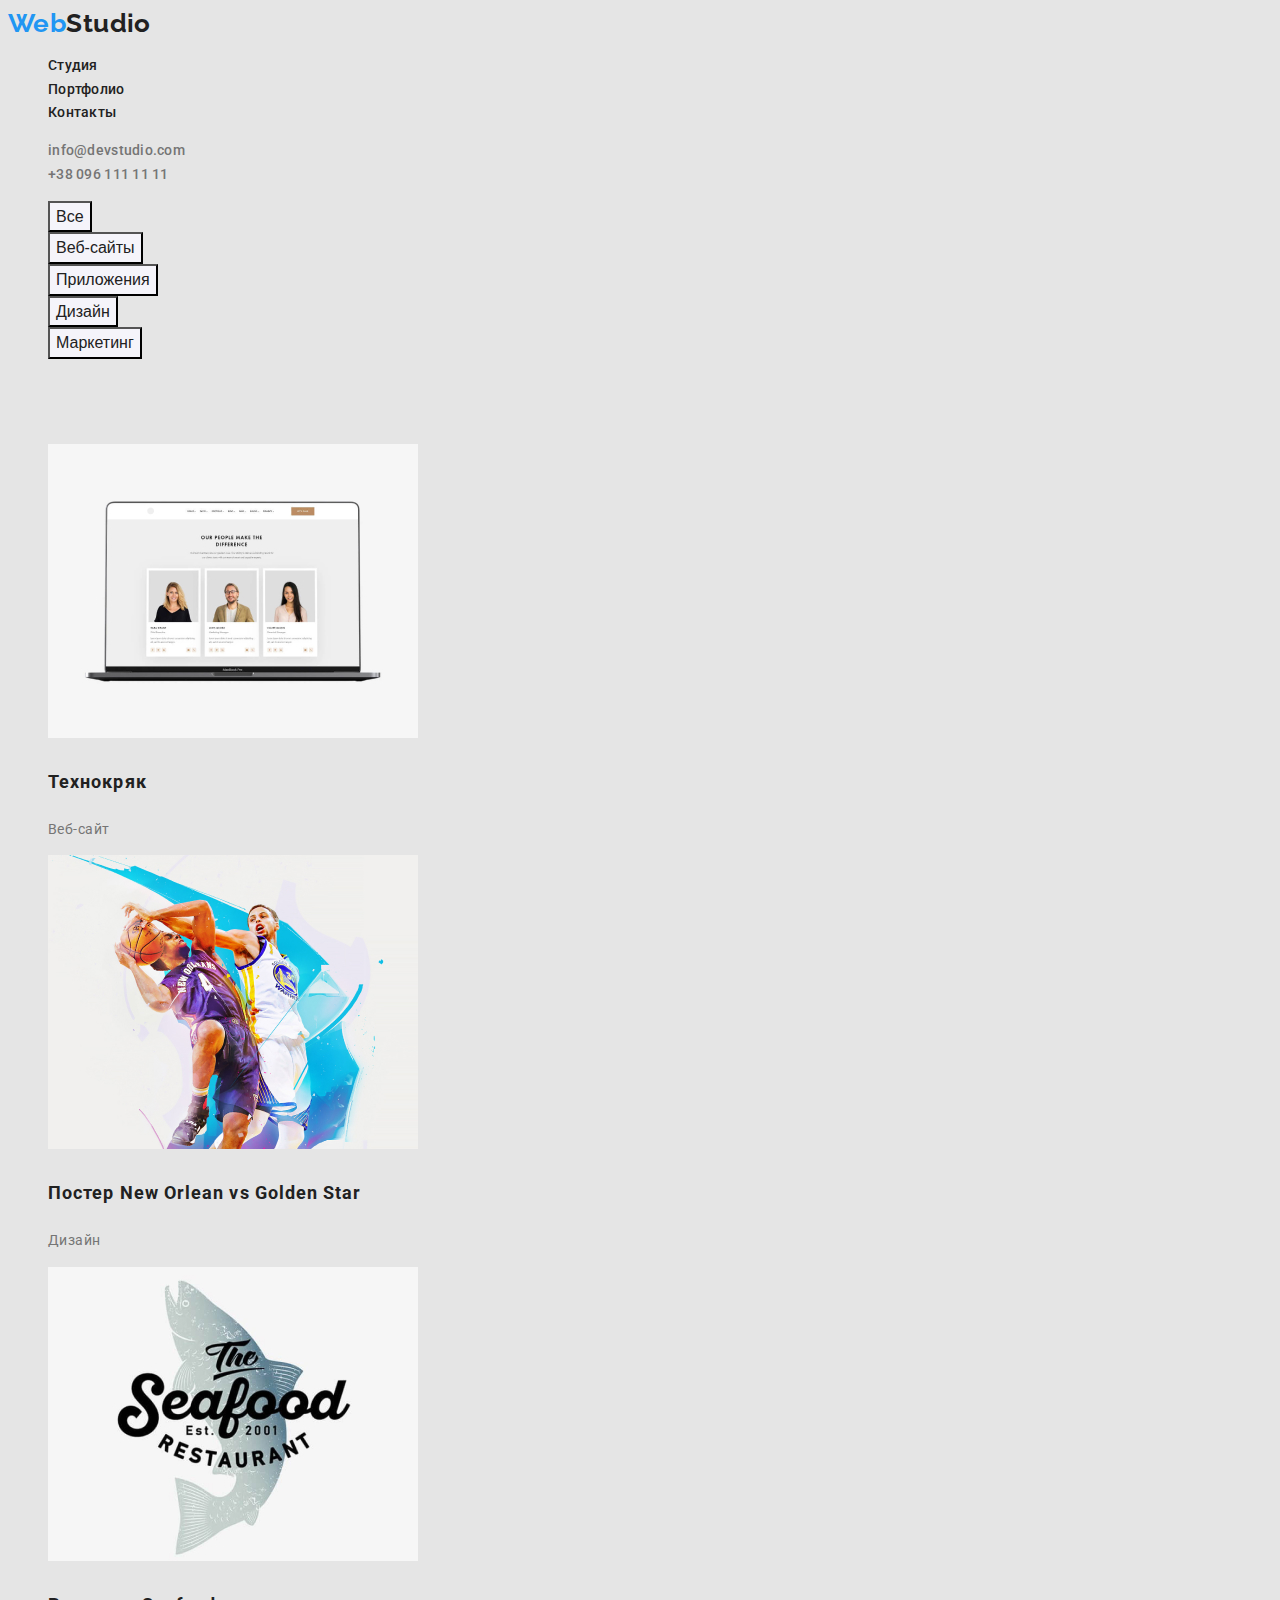
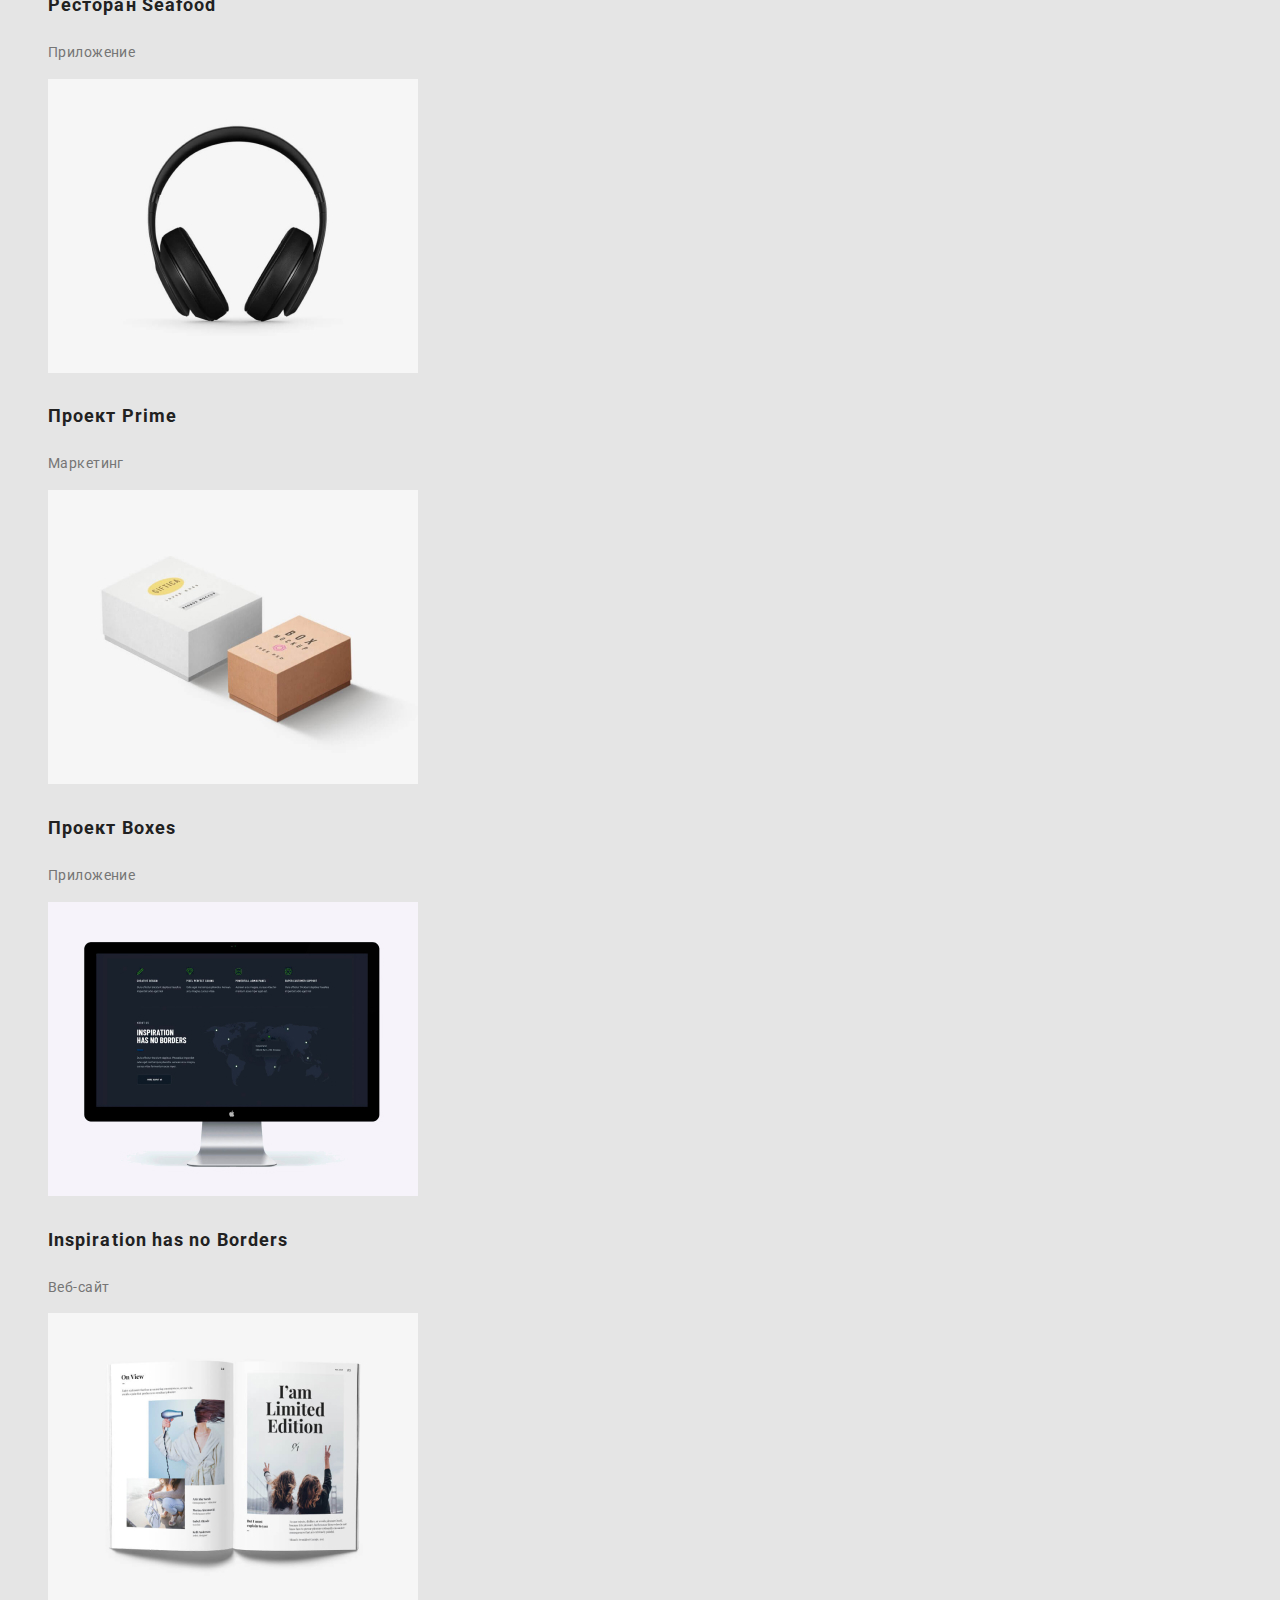
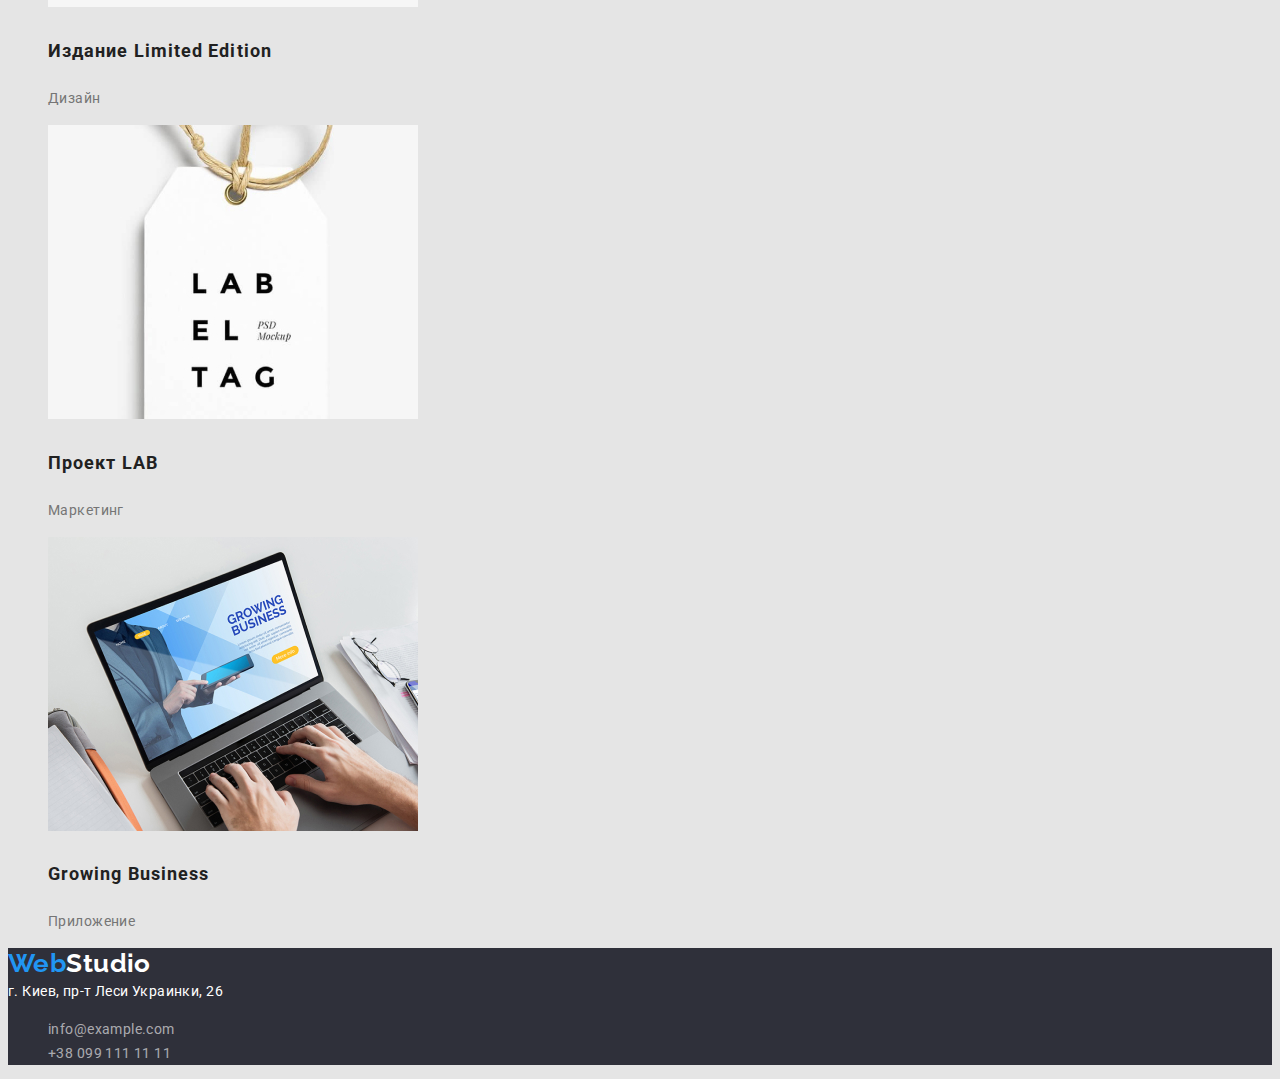
==== portfolio.html @ 84932053 "Add styles" ====
<!DOCTYPE html>
<html lang="en">
<head>
    <meta charset="UTF-8">
    <meta http-equiv="X-UA-Compatible" content="IE=edge">
    <meta name="viewport" content="width=device-width, initial-scale=1.0">
    <title>Portfolio</title>
    <link rel="preconnect" href="https://fonts.googleapis.com">
<link rel="preconnect" href="https://fonts.gstatic.com" crossorigin>
<link href="https://fonts.googleapis.com/css2?family=Raleway:wght@700&family=Roboto:wght@400;500;700;900&display=swap" rel="stylesheet">
<link rel="stylesheet" href="./css/styles.css">
</head>
<body>
    <!--Хедер страницы-->
    <header > 
        <nav>
            <a href="./index.html" class="logo">Web<span class="logo-secondary">Studio</span></a>
            <ul class="site-nav">
                <li> <a href="">Студия</a></li>
                <li> <a href="./portfolio.html">Портфолио</a></li>
                <li> <a href="">Контакты</a></li>
            </ul>
        </nav>
        <ul class="contact-nav">
            <li><a href="mailto:info@devstudio.com">info@devstudio.com</a></li>
            <li><a href="tel:+380961111111">+38 096 111 11 11</a></li>
        </ul>
    </header>
    <main>
        <!-- Фильтр -->
        <ul>
            <li><button type="button" class="button">Все</button></li>
            <li><button type="button" class="button">Веб-сайты</button></li>
            <li><button type="button" class="button">Приложения</button></li>
            <li><button type="button" class="button">Дизайн</button></li>
            <li><button type="button" class="button">Маркетинг</button></li>
        </ul>
        <!--Секция 1-->
        <section>
            <h1 class="section-none-title">Наши работы</h1>
                <ul class="filter">
                    <li>
                        <a href="">
                            <img src="./images/tehno.jpg" height="294" width="370" alt="Веб-сайт Технокряк">
                            <h3 class="filter-title">Технокряк</h3>
                            <p class="filter-text">Веб-сайт</p>
                        </a>
                    </li>
                    <li>
                        <a href="">
                            <img src="./images/poster.jpg" height="294" width="370" alt="Веб-сайт Технокряк">
                            <h3 class="filter-title">Постер New Orlean vs Golden Star</h3>
                            <p class="filter-text">Дизайн</p>
                        </a>
                    </li>
                    <li>
                        <a href="">
                            <img src="./images/seafood.jpg" height="294" width="370" alt="Веб-сайт Технокряк">
                            <h3 class="filter-title">Ресторан Seafood</h3>
                            <p class="filter-text">Приложение</p>
                        </a>
                    </li>
                    <li>
                        <a href="">
                            <img src="./images/prime.jpg" height="294" width="370" alt="Веб-сайт Технокряк">
                            <h3 class="filter-title">Проект Prime</h3>
                            <p class="filter-text">Маркетинг</p>
                        </a>
                    </li>
                    <li>
                        <a href="">
                            <img src="./images/boxes.jpg" height="294" width="370" alt="Веб-сайт Технокряк">
                            <h3 class="filter-title">Проект Boxes</h3>
                            <p class="filter-text">Приложение</p>
                        </a>
                    </li>
                    <li>
                        <a href="">
                            <img src="./images/inspiration.jpg" height="294" width="370" alt="Веб-сайт Технокряк">
                            <h3 class="filter-title">Inspiration has no Borders</h3>
                            <p class="filter-text">Веб-сайт</p>
                        </a>
                    </li>
                    <li>
                        <a href="">
                            <img src="./images/limited.jpg" height="294" width="370" alt="Веб-сайт Технокряк">
                            <h3 class="filter-title">Издание Limited Edition</h3>
                            <p class="filter-text">Дизайн</p>
                        </a>
                    </li>
                    <li>
                        <a href="">
                            <img src="./images/lab.jpg" height="294" width="370" alt="Веб-сайт Технокряк">
                            <h3 class="filter-title">Проект LAB</h3>
                            <p class="filter-text">Маркетинг</p>
                        </a>
                    </li>
                    <li>
                        <a href="">
                            <img src="./images/growing.jpg" height="294" width="370" alt="Веб-сайт Технокряк">
                            <h3 class="filter-title">Growing Business</h3>
                            <p class="filter-text">Приложение</p>
                        </a>
                    </li>
                </ul>
        </section>
       
    </main>
     <!--Футер-->
     <footer class="footer">
        <a href="./index.html" class="logo">Web<span class="logo-footer">Studio</span></a>
        <address>
            г. Киев, пр-т Леси Украинки, 26            
        </address>
        <ul class="contact-footer">
            <li>
            <a href="mailto:info@example.com">info@example.com</a>
            </li>
            <li><a href="tel:+380991111111">+38 099 111 11 11</a></li>
        </ul>
    </footer>
    
</body>
</html>
---- css/styles.css ----
:root{
  --primary-text-color: #757575;
  --title-text-color: #212121;
  --hero-text-color: #FFFFFF;
  --secondary-linc-color:#2196F3;
  --footer-text-color: rgba(255, 255, 255, 0.6);
  --primary-page-color:#E5E5E5;
  --secondary-page-color:#F5F4FA;
  --footer-color: #2F303A;
  --header-color: #FFFFFF;
  --button-color: #2196F3;
}

body {
  color: var(--primary-text-color);
  background-color: var(--primary-page-color);
  font-family: roboto,sans-serif;
  font-size: 14px;
  line-height: 1.7;
  letter-spacing: 0.03em;

}
/* основной цвет стрвницы #E5E5E5
вторичный цвет страницы #F5F4FA
цвет хедера #FFFFFF
цвет футера #2F303A
цвет кнопки #2196F3 

основной цвет текста, цвет ссылок хедера #757575
текст заголовков, текст ссылок навигации хедера #212121
текст главного заголовка, текст цвета текста кнопки #FFFFFF
вторичнй цвет ссылок #2196F3
цвет текста ссылок футера rgba(255, 255, 255, 0.6)

*/
.logo {
  color: var(--secondary-linc-color);
  font-family: raleway,sans-serif;
  text-decoration: none;
  font-weight: 700;
  font-size: 26px;
  line-height: 1.2;
  /* letter-spacing: 0.03em; */
}

.logo-secondary {
  color: var(--title-text-color);
}
ul {
  list-style: none;
  
}

/* header */
.site-nav a {
  color: var(--title-text-color);
  font-family: Roboto,sans-serif;
  font-weight: 500;
  /* font-size: 14px; */
  line-height: 1.2;
  letter-spacing: 0.02em;
  text-decoration: none;  
}

.site-nav a:hover,
.site-nav a:focus,
.contact-nav a:hover,
.contact-nav a:focus {
  color: var(--secondary-linc-color);
}

.contact-nav a {
  color: var(--primary-text-color);
  text-decoration: none;
  font-weight: 500;
  /* font-size: 14px; */
  line-height: 1.1;
  letter-spacing: 0.02em;
}

.hero {
  background-color: var(--footer-color);
}

.hero > .hero-title {
  color: var(--hero-text-color);
  font-weight: 900;
  font-size: 44px;
  line-height: 1.4;
  text-align: center;
  letter-spacing: 0.06em;
  text-transform: uppercase;

}

/* .section {
  background-color: #e5e5e5;
} */

.section-secondary {
  background-color: var(--secondary-page-color);
}

.section-title,
.section-secondary-title,
 {
  color: var(--title-text-color);
  font-weight: bold;
  font-size: 36px;
  line-height: 1.2;
  text-align: center;
}

.filter-title
 {
  color: var(--title-text-color);
  font-weight: bold;
  font-size: 18px;
  line-height: 2;
  letter-spacing: 0.06em;

}

.filter-text{
  color: var(--primary-text-color);
}

.section-none-title {
  color: var(--primary-page-color);
}

.feature-list .title{
  color: var(--title-text-color);
  font-weight: bold;
  line-height: 1.1;
}

.button-primary{
  background-color: var(--button-color);
  color: var(--header-color);
  cursor: pointer;
  font-weight: bold;
  font-size: 16px;
  line-height: 1.9;
/* identical to box height, or 187% */
  align-items: center;
  text-align: center;
  letter-spacing: 0.06em;
}

.button-primary:hover,
.button-primary:focus
{
  background-color: var(--secondary-page-color);
  color: var(--title-text-color); 
}

.button{
  background-color: var(--secondary-page-color);
  color: var(--title-text-color); 
  cursor: pointer;
  font-weight: 500;
  font-size: 16px;
  line-height: 1.6;
  text-align: center;
}

.button:hover,
.button:focus
{
  background-color: var(--button-color);
  color: var(--header-color);
}

.filter a{
  text-decoration: none;
}


/* footer */

.footer{
  background-color: var(--footer-color);
}

.logo-footer{
  color:var(--hero-text-color);
}

address{
  color: var(--hero-text-color);
  font-style: normal;
}

.contact-footer a{
  color: var(--footer-text-color);
  text-decoration: none;
}

.contact-footer a:hover,
.contact-footer a:focus {
  color: var(--secondary-linc-color);
}
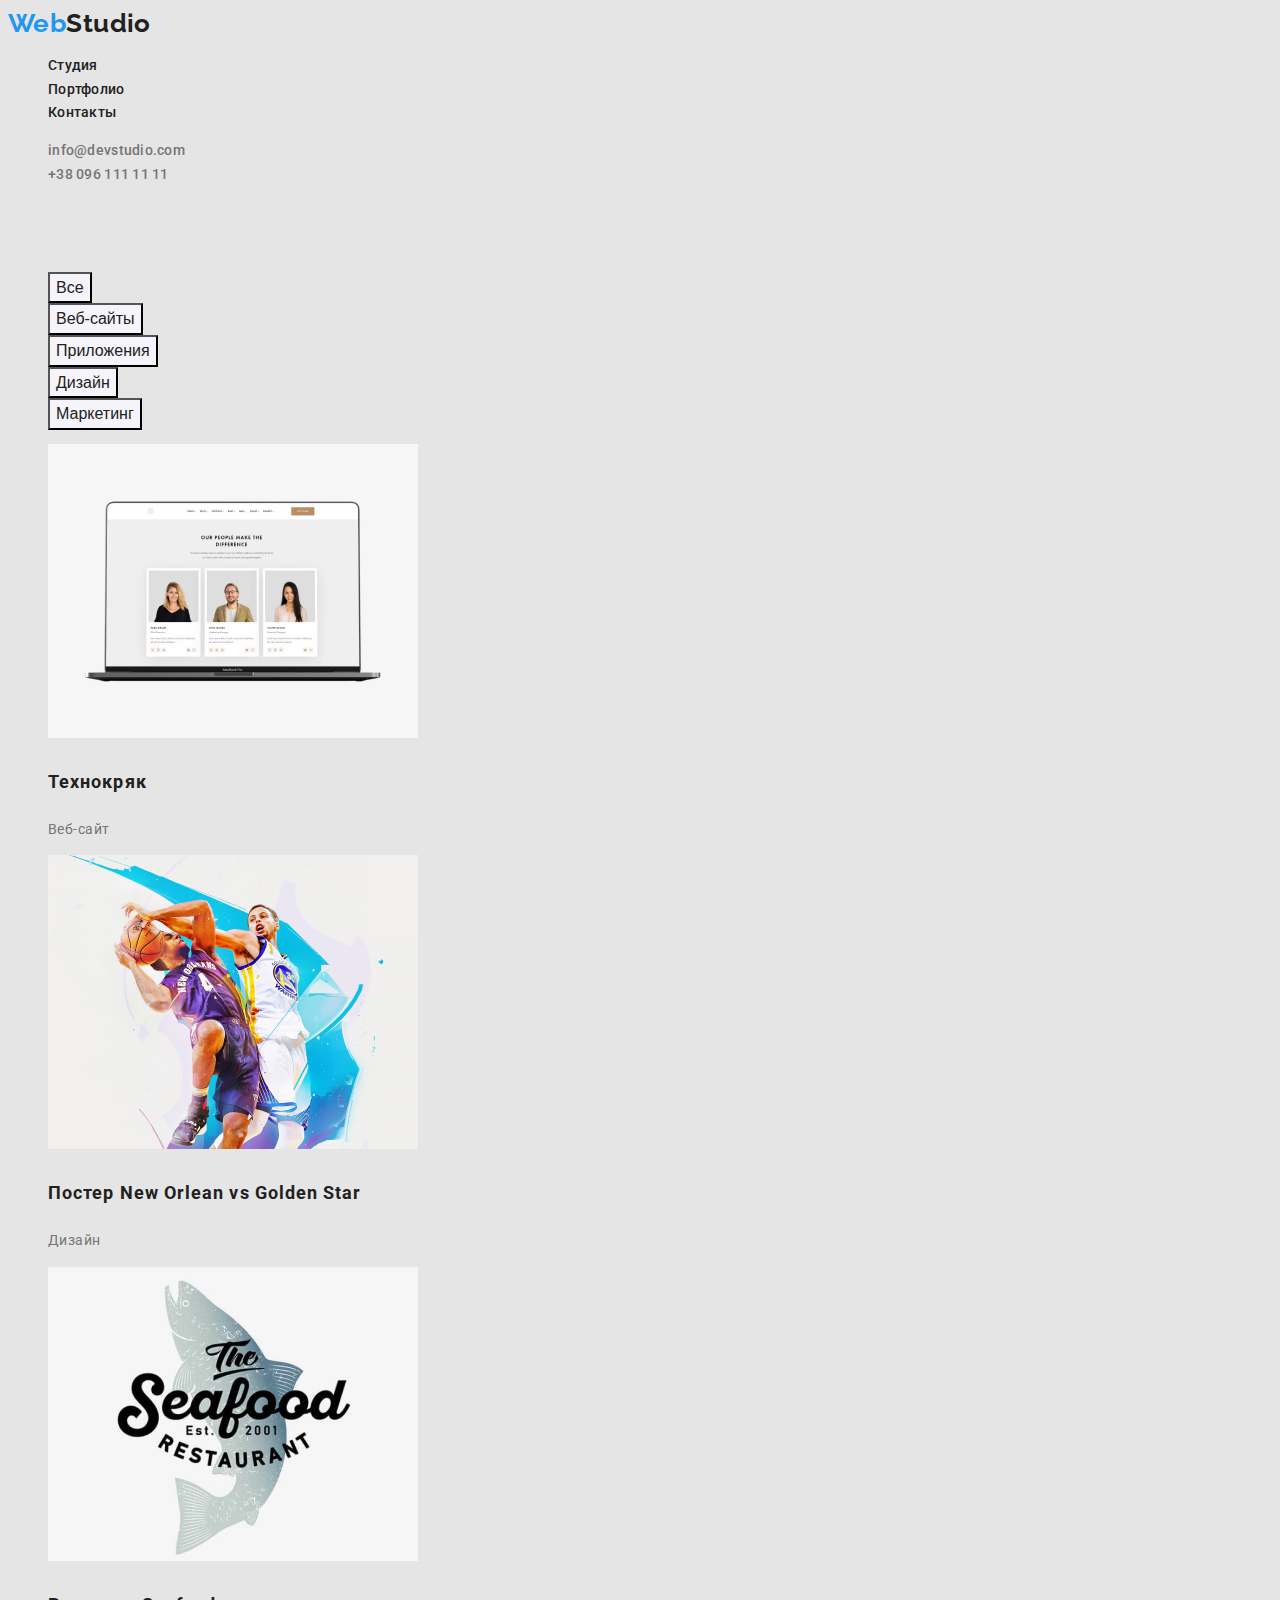
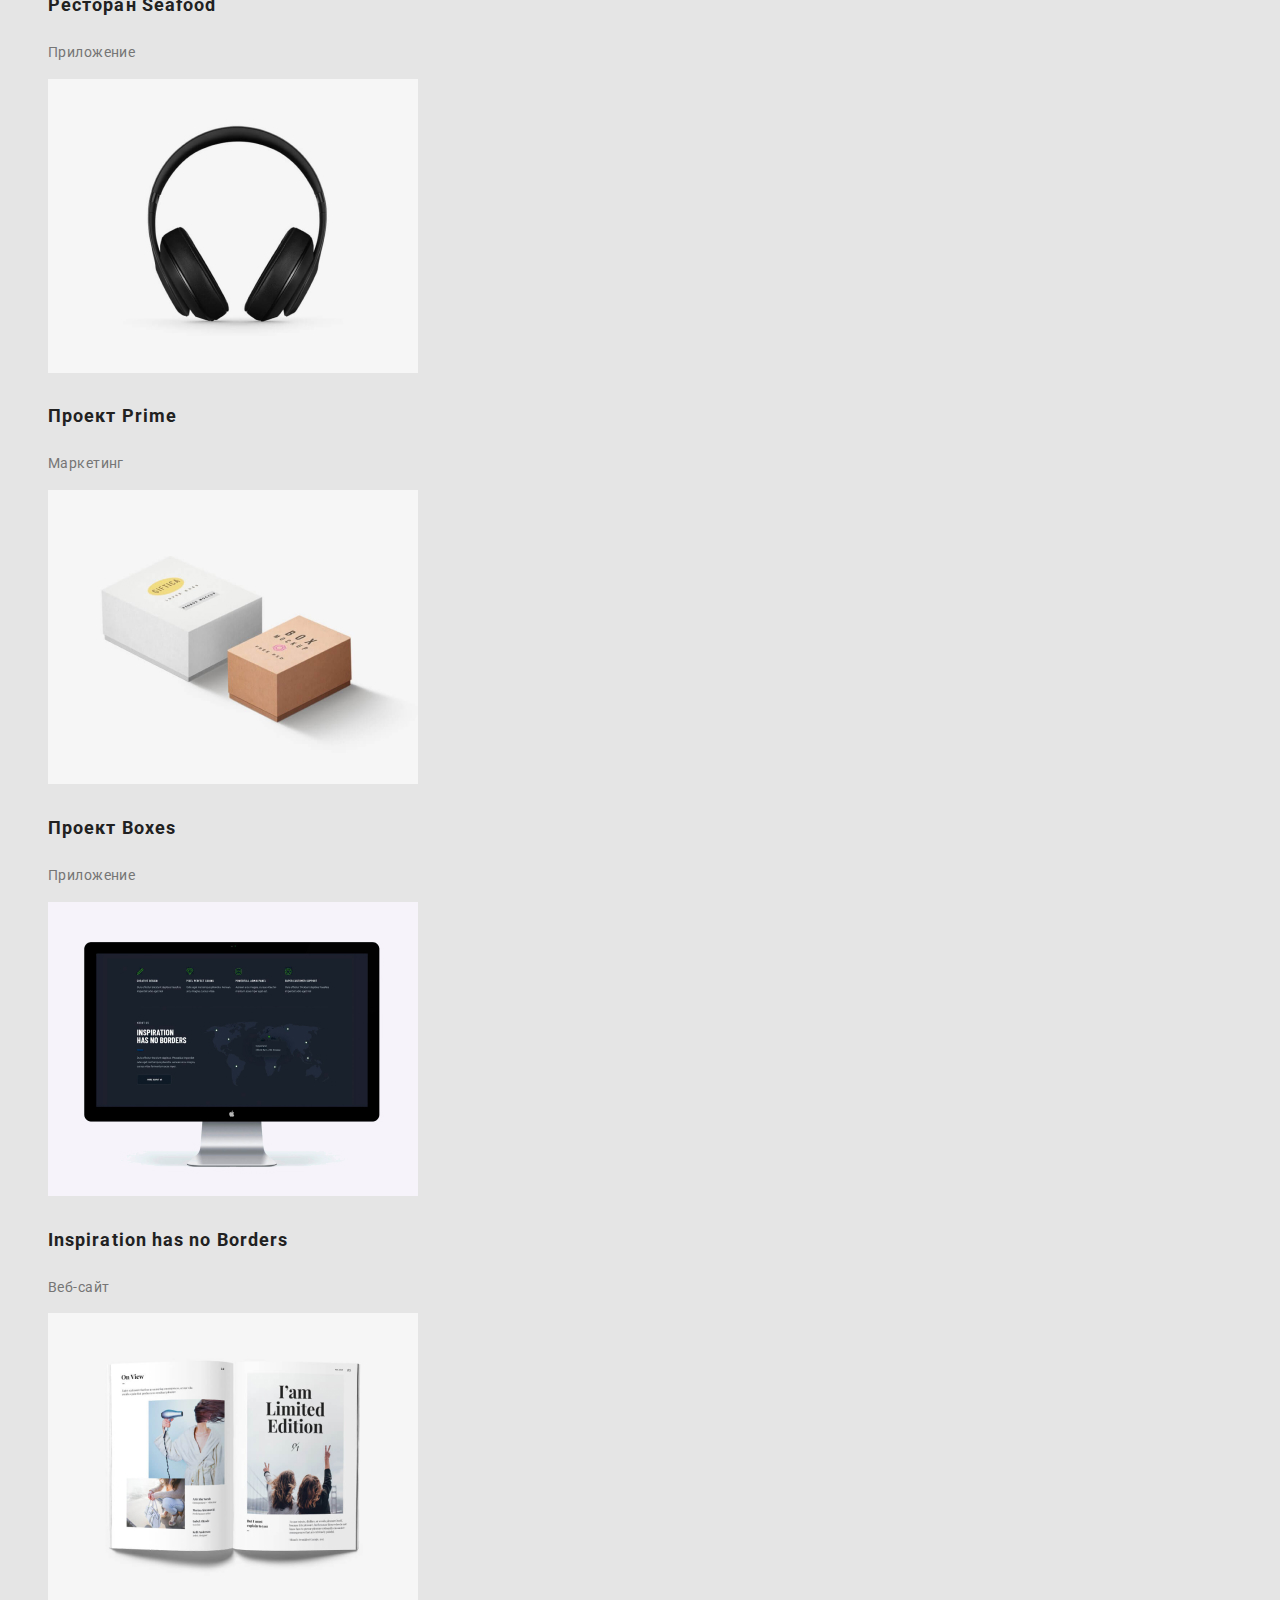
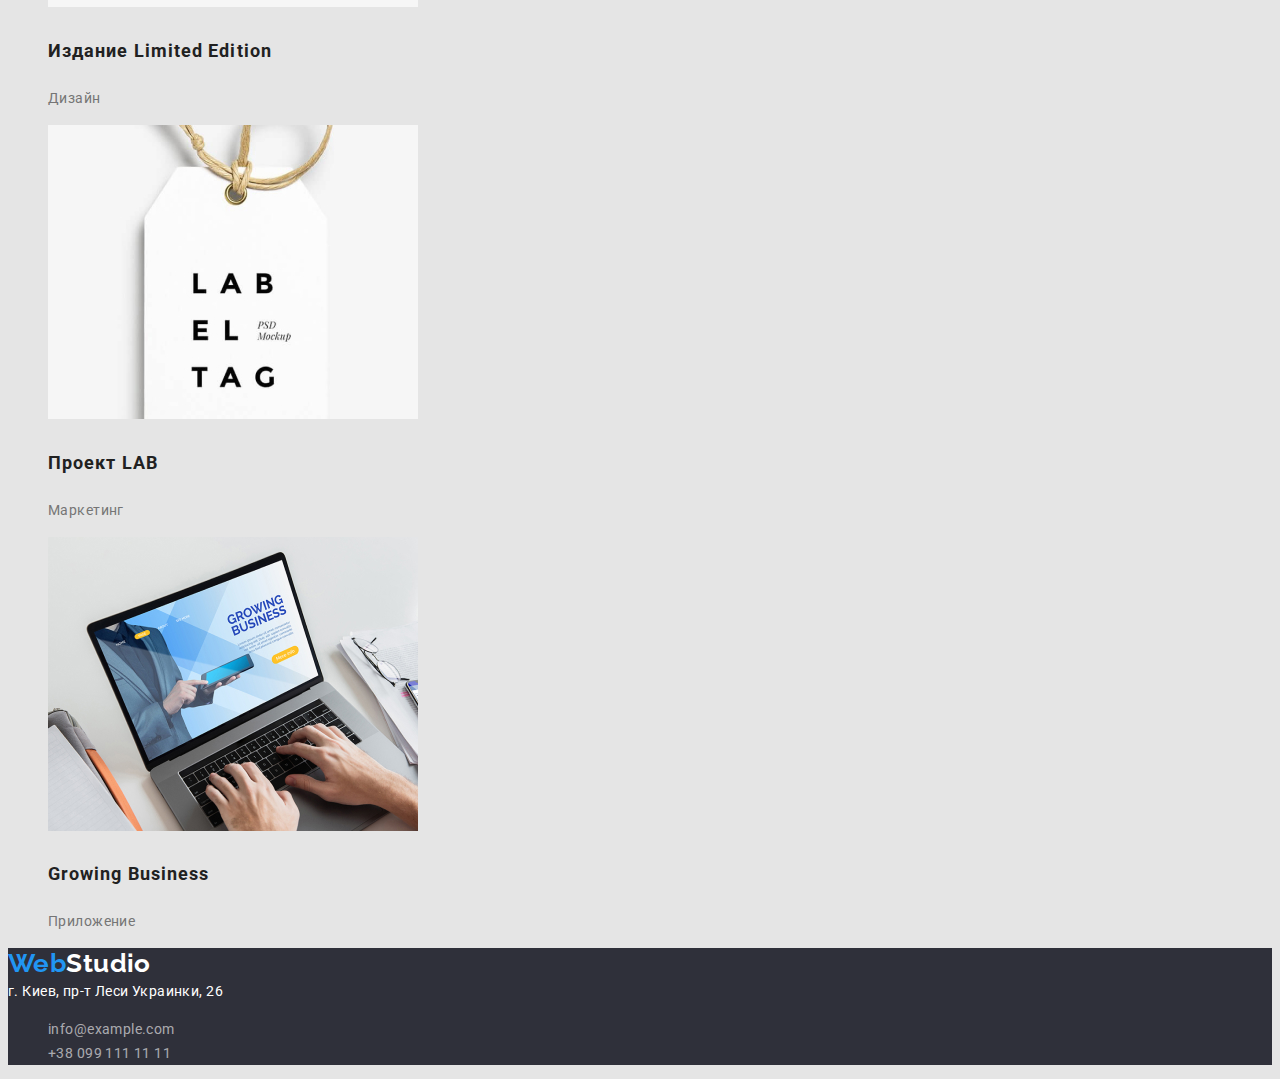
==== commit 434b8673: "added changes" ====
--- a/portfolio.html
+++ b/portfolio.html
@@ -8,25 +8,28 @@
     <link rel="preconnect" href="https://fonts.googleapis.com">
 <link rel="preconnect" href="https://fonts.gstatic.com" crossorigin>
 <link href="https://fonts.googleapis.com/css2?family=Raleway:wght@700&family=Roboto:wght@400;500;700;900&display=swap" rel="stylesheet">
+<link rel="stylesheet" href="//cdnjs.com/libraries/modern-normalize ">
 <link rel="stylesheet" href="./css/styles.css">
 </head>
 <body>
     <!--Хедер страницы-->
     <header > 
-        <nav>
+        <nav class="nav">
             <a href="./index.html" class="logo">Web<span class="logo-secondary">Studio</span></a>
-            <ul class="site-nav">
-                <li> <a href="">Студия</a></li>
-                <li> <a href="./portfolio.html">Портфолио</a></li>
-                <li> <a href="">Контакты</a></li>
+            <ul class="nav-list">
+                <li> <a href="" class="link-nav">Студия</a></li>
+                <li> <a href="./portfolio.html" class="link-nav">Портфолио</a></li>
+                <li> <a href="" class="link-nav">Контакты</a></li>
             </ul>
         </nav>
         <ul class="contact-nav">
-            <li><a href="mailto:info@devstudio.com">info@devstudio.com</a></li>
-            <li><a href="tel:+380961111111">+38 096 111 11 11</a></li>
+            <li><a href="mailto:info@devstudio.com" class="link-contact">info@devstudio.com</a></li>
+            <li><a href="tel:+380961111111" class="link-contact">+38 096 111 11 11</a></li>
         </ul>
     </header>
     <main>
+        <section>
+            <h1 class="section-none-title">Наши работы</h1>
         <!-- Фильтр -->
         <ul>
             <li><button type="button" class="button">Все</button></li>
@@ -35,10 +38,9 @@
             <li><button type="button" class="button">Дизайн</button></li>
             <li><button type="button" class="button">Маркетинг</button></li>
         </ul>
-        <!--Секция 1-->
-        <section>
-            <h1 class="section-none-title">Наши работы</h1>
-                <ul class="filter">
+        <!--Работы-->
+       
+        <ul class="filter">
                     <li>
                         <a href="">
                             <img src="./images/tehno.jpg" height="294" width="370" alt="Веб-сайт Технокряк">
@@ -102,7 +104,7 @@
                             <p class="filter-text">Приложение</p>
                         </a>
                     </li>
-                </ul>
+        </ul>
         </section>
        
     </main>
@@ -114,9 +116,9 @@
         </address>
         <ul class="contact-footer">
             <li>
-            <a href="mailto:info@example.com">info@example.com</a>
+            <a href="mailto:info@example.com" class="link-footer">info@example.com</a>
             </li>
-            <li><a href="tel:+380991111111">+38 099 111 11 11</a></li>
+            <li><a href="tel:+380991111111" class="link-footer">+38 099 111 11 11</a></li>
         </ul>
     </footer>
     
--- a/css/styles.css
+++ b/css/styles.css
@@ -52,7 +52,7 @@
 }
 
 /* header */
-.site-nav a {
+.link-nav {
   color: var(--title-text-color);
   font-family: Roboto,sans-serif;
   font-weight: 500;
@@ -62,14 +62,14 @@
   text-decoration: none;  
 }
 
-.site-nav a:hover,
-.site-nav a:focus,
-.contact-nav a:hover,
-.contact-nav a:focus {
+.link-nav:hover,
+.link-nav:focus,
+.link-contact:hover,
+.link-contact:focus {
   color: var(--secondary-linc-color);
 }
 
-.contact-nav a {
+.link-contact {
   color: var(--primary-text-color);
   text-decoration: none;
   font-weight: 500;
@@ -102,7 +102,7 @@
 }
 
 .section-title,
-.section-secondary-title,
+.section-secondary-title
  {
   color: var(--title-text-color);
   font-weight: bold;
@@ -192,12 +192,12 @@
   font-style: normal;
 }
 
-.contact-footer a{
+.link-footer{
   color: var(--footer-text-color);
   text-decoration: none;
 }
 
-.contact-footer a:hover,
-.contact-footer a:focus {
+.link-footer:hover,
+.link-footer:focus {
   color: var(--secondary-linc-color);
 }
